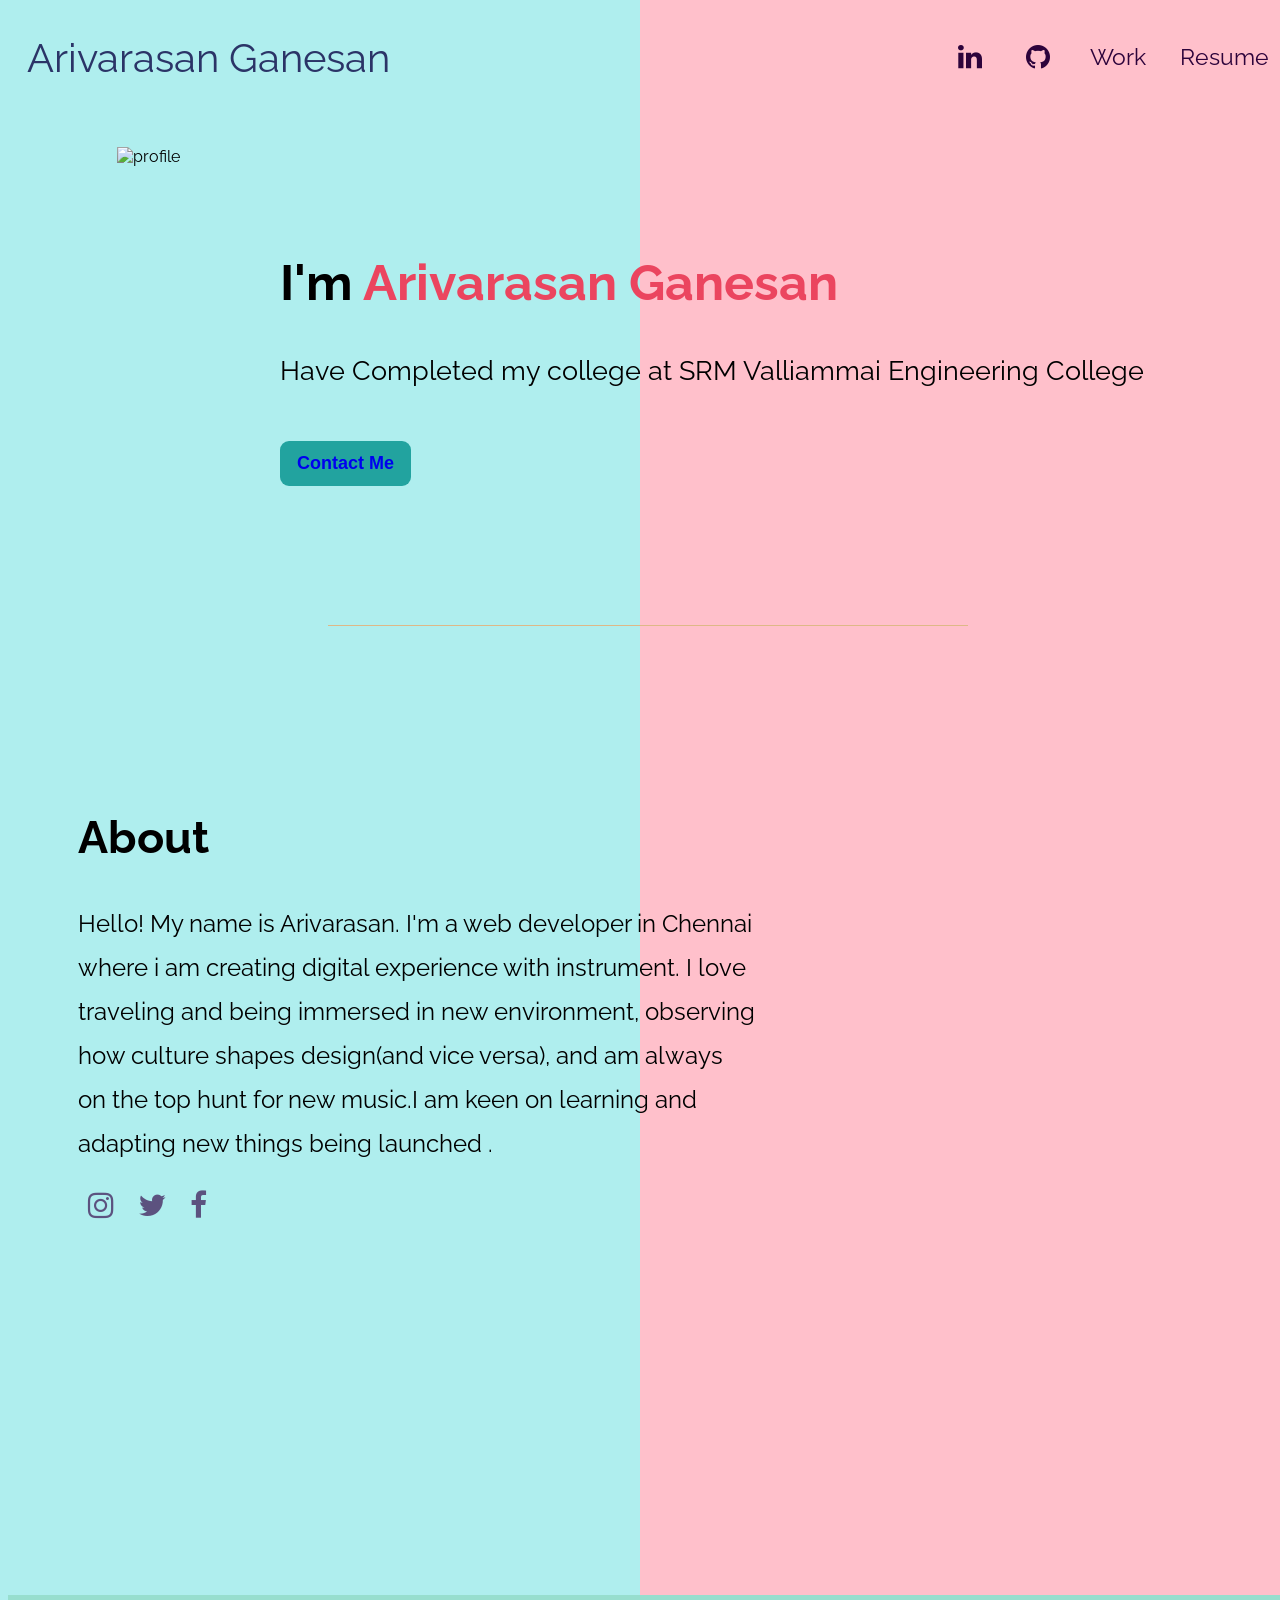
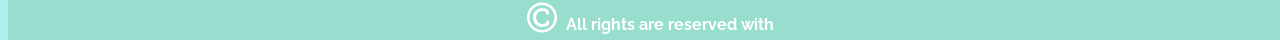
==== index.html @ 055540d0 "Add files via upload initial changes" ====
<!DOCTYPE html>
<html lang="en">

<head>
    <meta charset="UTF-8">
    <meta http-equiv="X-UA-Compatible" content="IE=edge">
    <meta name="viewport" content="width=device-width, initial-scale=1.0">
    <link rel="preconnect" href="https://fonts.googleapis.com">
    <link rel="preconnect" href="https://fonts.gstatic.com" crossorigin>
    <link href="https://fonts.googleapis.com/css2?family=Raleway:wght@500&family=Roboto+Slab&display=swap"
        rel="stylesheet">
    <!-- icon -->
    <link rel='stylesheet' href='https://cdnjs.cloudflare.com/ajax/libs/font-awesome/4.7.0/css/font-awesome.min.css'>
    <!-- icon -->
    <link rel="stylesheet"
        href="https://fonts.googleapis.com/css2?family=Material+Symbols+Outlined:opsz,wght,FILL,GRAD@20..48,100..700,0..1,-50..200" />
    <!--contact --->
    <!-- css -->
    <link rel="website icon" type="png" href="/pictures/logo.png">
    <link rel="stylesheet" href="/start.css">
    <link rel="stylesheet" href="/section.css">
    <link rel="stylesheet" href="/hr.css">
    <title>Arivarasan Portfolio</title>
</head>

<body>

    <!-- NAV BAR -->
    <nav class="navbar">
        <div class="logo">Arivarasan Ganesan</div>
        <ul class="nav-links">
            <div class="menu">
                <a href="https://www.linkedin.com/in/arivarasan-g-6796a5304/" target="blank"><i
                        class='fa fa-linkedin'></i></a>
                <a href="https://github.com/" target="blank"><i class='fa fa-github'></i></a>
                <li><a href="/">Work</a></li>
                <li><a href="/resources/Arivarasan.pdf" target="blank">Resume</a></li>
                </li>
            </div>
        </ul>
    </nav>

    <!-- main page -->
    <section class="main">
        <div class="containe">
            <div class="photo">
                <img src="/resources/Arivarasan.jpg" alt="profile">
            </div>
            <div class="subtitle">
                <h2 class="subtitle-intro"> I'm <span class="subtitle-mainhead">Arivarasan Ganesan </span> </h2>
                <p class="subtitle-passs"> Have Completed my college at SRM Valliammai Engineering College</p>
                <button class="details" type="submit"> <a href="/contact.html" target="_blank">Contact Me</a></button>
            </div>
        </div>
    </section>

    <!-- line -break -->

    <hr class="one">

    <!-- ###############ABOUT################# -->
    <div class="sectiom">
        <div class="container">
            <div class="content-sectiom">
                <div class="title">
                    <h2>About</h2>
                </div>
                <div class="content">
                    <p>
                        Hello! My name is Arivarasan. I'm a web developer in Chennai
                        where i am creating digital experience with instrument.
                        I love traveling and being immersed in new environment, observing
                        how culture shapes design(and vice versa), and am always on the top
                        hunt for new music.I am keen on learning and adapting new things being launched .
                    </p>
                </div>
                <div class="social">
                    <a href="https://www.instagram.com/arivarasan_63/" target="_blank"><i class='fa fa-instagram'
                            style='color:#5C527F'></i></a>
                    <a href="https://x.com/arivarasan_g5" target="_blank"><i class='fa fa-twitter' style='color:#5C527F'></i></a>
                    <a href="" target="_blank"><i class='fa fa-facebook' style='color:#5C527F'></i></a>
                </div>
            </div>
            <div class="image-sectiom">
                <img src="/pictures/about-me.jpg" alt="">
            </div>
        </div>
    </div>

    <footer class="foot-down">
        <div class="foot">
            <h4 style="color: #ffffff;"><i class='fa fa-copyright' style='color: white'></i> All rights are reserved
                with</h4>
        </div>
    </footer>
</body>

</html>
---- start.css ----
/* *{
    margin: 0px;
    padding: 0px;
    box-sizing: border-box;
} */

body{
    font-family: 'Raleway', sans-serif;
    /* background-color: #3D5656; */
    width: 100%;
    height: 100vh;
    background: linear-gradient(
        to right,
        paleturquoise 0%,
        paleturquoise 50%,
        pink 50%,
        pink 100%
      );
}

a {
    text-decoration: none;
}

li {
    list-style: none;
}

.navbar{
    display: flex;
    align-items: center;
    justify-content: space-between;
    padding: 19px;
    color: #3A4F7A;
    /* color: white; */
    color: #2B3467;
}

.nav-links a{
    /* color: white; */
    color: #2D033B;
}

.logo{
    font-size: 40px;
}

.menu{
    display: flex;
    gap: 1.5em;
    font-size: 23px;
    color: #3A4F7A;
}

.menu li:hover {
    text-decoration: underline;
    transition: 0.5s ease-out;
}

.menu i{
    font-size: 28px;
    padding: 0 5px;
}

.containe{
    display: flex;
    justify-content: center;
    width: min(100% - 15px, 1175px);
    margin-inline: auto;
    align-items: center;
}

i:hover{
    text-decoration: underline;
}


img{
    /* height: 449px;
    width: 575px; */
    height: 410px;
    /* width: 525px; */
    vertical-align: top;
    justify-content: left;
    margin-left: 30px;
}

.photo{
    display: flex;
}

.subtitle{
    margin-left: 35px;
    padding-left: 22px;
    line-height: 47px;
    padding: 65px;
}

.subtitle-mainhead{
    color: #EB455F;
}

.subtitle-intro{
    font-size: 50px;
}

.subtitle-passs{
    font-size: 27px;
}

.details{
    margin-top: 20px;
    background-color:#22A39F; 
    /* background-color: #FF597B; */
    color: white !important;
    text-decoration: none;
    border: none;
    padding: 12px 17px;
    border-radius: 9px;
    display: inline-block;
    font-size: 18px;
    cursor: pointer;
    font-weight: 600;
}

.details:hover{
    background-color: burlywood;
    color: white;
}

.subtitle button{
    color: white;
}

.subtitle a{
    text-decoration: none;
}

/* #####################about################### */

.sectiom{
    width: 100%;
    min-height: 100vh;
}

.container{
    width: 100%;
    display: block;
    margin: auto;
    padding-top: 100px;
}

.content-sectiom{
    float: left;
    width: 53%;
    padding: 0px 70px;
}
.image-sectiom{
    float: right;
    width: 40%;
}

.image-sectiom img{
    height: auto;
    width: 80%;
}

.title{
    font-size: 30px;
}

.content-sectiom title{
    text-transform: uppercase;
    font-size: 35px;
}

.content p{
    margin-top: 30px;
    font-size: 24px;
    line-height: 44px;
}

.content-sectiom .social{
    margin-top: 20px;
}

.content-sectiom .social i{
    font-size: 30px;
    padding: 0 10px;
}

.foot-down{
    background-color: #97DECE;
}

.foot{
    justify-content: center;
    text-align: center;
}

.foot i{
    font-size: 35px;
    padding: 5px;
}
---- section.css ----
.main{
    margin: 20px 0;
    padding: 20px 0;
}
---- hr.css ----
hr {
    height: 1px;
    background: burlywood;
    border: none;
    outline: none;
    margin: 3em 3em 5em;
    position: relative;    
}

hr.one {
    width: 50%;
    margin: 3em auto;
}
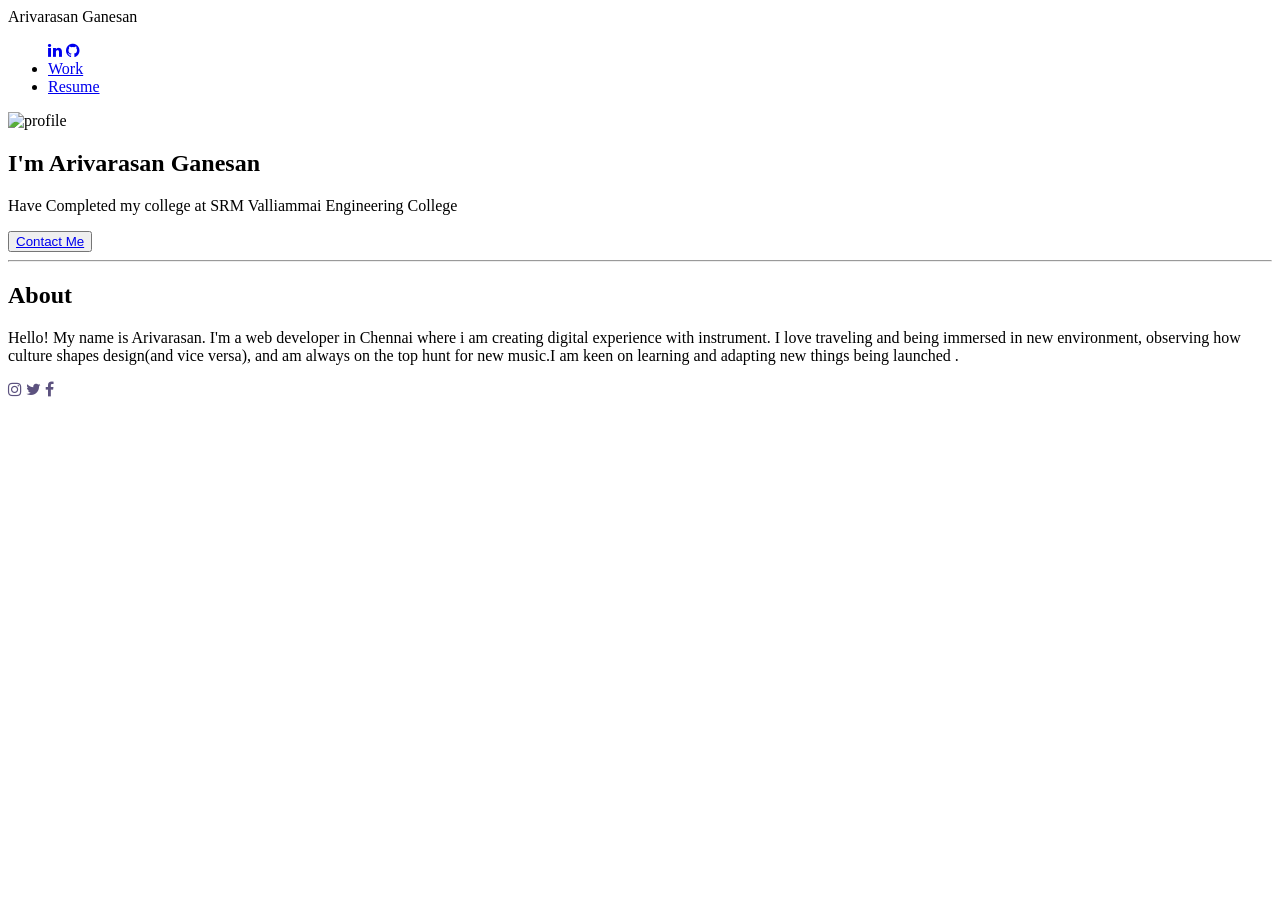
==== commit 157db9f3: "Update index.html" ====
--- a/index.html
+++ b/index.html
@@ -17,9 +17,9 @@
     <!--contact --->
     <!-- css -->
     <link rel="website icon" type="png" href="/pictures/logo.png">
-    <link rel="stylesheet" href="/start.css">
-    <link rel="stylesheet" href="/section.css">
-    <link rel="stylesheet" href="/hr.css">
+    <link rel="stylesheet" href="blob/main/start.css">
+    <link rel="stylesheet" href="blob/main/section.css">
+    <link rel="stylesheet" href="blob/main/hr.css">
     <title>Arivarasan Portfolio</title>
 </head>
 
@@ -34,7 +34,7 @@
                         class='fa fa-linkedin'></i></a>
                 <a href="https://github.com/" target="blank"><i class='fa fa-github'></i></a>
                 <li><a href="/">Work</a></li>
-                <li><a href="/resources/Arivarasan.pdf" target="blank">Resume</a></li>
+                <li><a href="blob/main/resources/Arivarasan.pdf" target="blank">Resume</a></li>
                 </li>
             </div>
         </ul>
@@ -44,7 +44,7 @@
     <section class="main">
         <div class="containe">
             <div class="photo">
-                <img src="/resources/Arivarasan.jpg" alt="profile">
+                <img src="blob/main/resources/Arivarasan.jpg" alt="profile">
             </div>
             <div class="subtitle">
                 <h2 class="subtitle-intro"> I'm <span class="subtitle-mainhead">Arivarasan Ganesan </span> </h2>
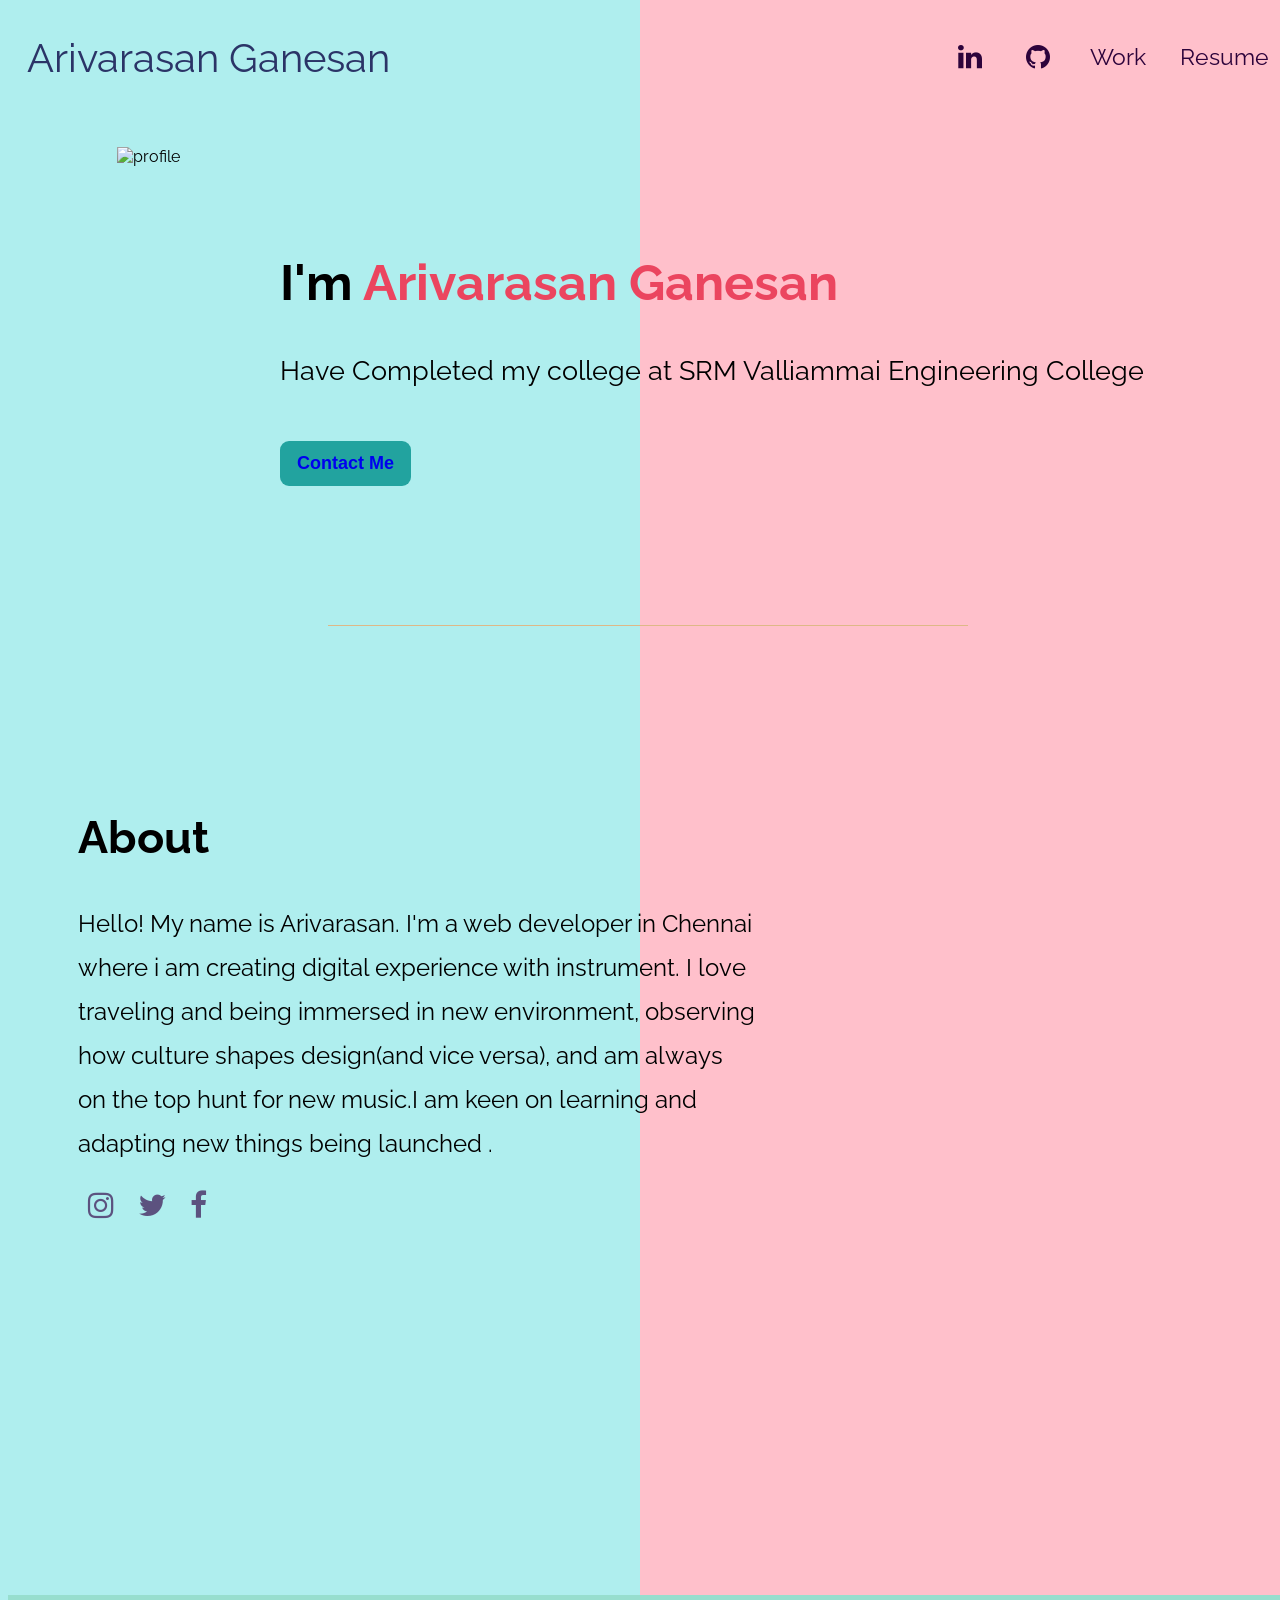
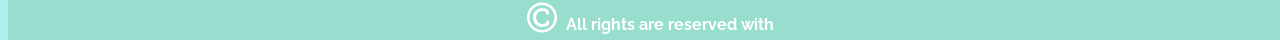
==== commit 64b4f753: "Update index.html" ====
--- a/index.html
+++ b/index.html
@@ -17,10 +17,234 @@
     <!--contact --->
     <!-- css -->
     <link rel="website icon" type="png" href="/pictures/logo.png">
-    <link rel="stylesheet" href="blob/main/start.css">
+<!--     <link rel="stylesheet" href="blob/main/start.css"> -->
     <link rel="stylesheet" href="blob/main/section.css">
     <link rel="stylesheet" href="blob/main/hr.css">
     <title>Arivarasan Portfolio</title>
+    <style>
+        /* *{
+    margin: 0px;
+    padding: 0px;
+    box-sizing: border-box;
+} */
+
+hr {
+    height: 1px;
+    background: burlywood;
+    border: none;
+    outline: none;
+    margin: 3em 3em 5em;
+    position: relative;    
+}
+
+hr.one {
+    width: 50%;
+    margin: 3em auto;
+}
+.main{
+    margin: 20px 0;
+    padding: 20px 0;
+}
+body{
+    font-family: 'Raleway', sans-serif;
+    /* background-color: #3D5656; */
+    width: 100%;
+    height: 100vh;
+    background: linear-gradient(
+        to right,
+        paleturquoise 0%,
+        paleturquoise 50%,
+        pink 50%,
+        pink 100%
+      );
+}
+
+a {
+    text-decoration: none;
+}
+
+li {
+    list-style: none;
+}
+
+.navbar{
+    display: flex;
+    align-items: center;
+    justify-content: space-between;
+    padding: 19px;
+    color: #3A4F7A;
+    /* color: white; */
+    color: #2B3467;
+}
+
+.nav-links a{
+    /* color: white; */
+    color: #2D033B;
+}
+
+.logo{
+    font-size: 40px;
+}
+
+.menu{
+    display: flex;
+    gap: 1.5em;
+    font-size: 23px;
+    color: #3A4F7A;
+}
+
+.menu li:hover {
+    text-decoration: underline;
+    transition: 0.5s ease-out;
+}
+
+.menu i{
+    font-size: 28px;
+    padding: 0 5px;
+}
+
+.containe{
+    display: flex;
+    justify-content: center;
+    width: min(100% - 15px, 1175px);
+    margin-inline: auto;
+    align-items: center;
+}
+
+i:hover{
+    text-decoration: underline;
+}
+
+
+img{
+    /* height: 449px;
+    width: 575px; */
+    height: 410px;
+    /* width: 525px; */
+    vertical-align: top;
+    justify-content: left;
+    margin-left: 30px;
+}
+
+.photo{
+    display: flex;
+}
+
+.subtitle{
+    margin-left: 35px;
+    padding-left: 22px;
+    line-height: 47px;
+    padding: 65px;
+}
+
+.subtitle-mainhead{
+    color: #EB455F;
+}
+
+.subtitle-intro{
+    font-size: 50px;
+}
+
+.subtitle-passs{
+    font-size: 27px;
+}
+
+.details{
+    margin-top: 20px;
+    background-color:#22A39F; 
+    /* background-color: #FF597B; */
+    color: white !important;
+    text-decoration: none;
+    border: none;
+    padding: 12px 17px;
+    border-radius: 9px;
+    display: inline-block;
+    font-size: 18px;
+    cursor: pointer;
+    font-weight: 600;
+}
+
+.details:hover{
+    background-color: burlywood;
+    color: white;
+}
+
+.subtitle button{
+    color: white;
+}
+
+.subtitle a{
+    text-decoration: none;
+}
+
+/* #####################about################### */
+
+.sectiom{
+    width: 100%;
+    min-height: 100vh;
+}
+
+.container{
+    width: 100%;
+    display: block;
+    margin: auto;
+    padding-top: 100px;
+}
+
+.content-sectiom{
+    float: left;
+    width: 53%;
+    padding: 0px 70px;
+}
+.image-sectiom{
+    float: right;
+    width: 40%;
+}
+
+.image-sectiom img{
+    height: auto;
+    width: 80%;
+}
+
+.title{
+    font-size: 30px;
+}
+
+.content-sectiom title{
+    text-transform: uppercase;
+    font-size: 35px;
+}
+
+.content p{
+    margin-top: 30px;
+    font-size: 24px;
+    line-height: 44px;
+}
+
+.content-sectiom .social{
+    margin-top: 20px;
+}
+
+.content-sectiom .social i{
+    font-size: 30px;
+    padding: 0 10px;
+}
+
+.foot-down{
+    background-color: #97DECE;
+}
+
+.foot{
+    justify-content: center;
+    text-align: center;
+}
+
+.foot i{
+    font-size: 35px;
+    padding: 5px;
+}
+
+    </style>
 </head>
 
 <body>
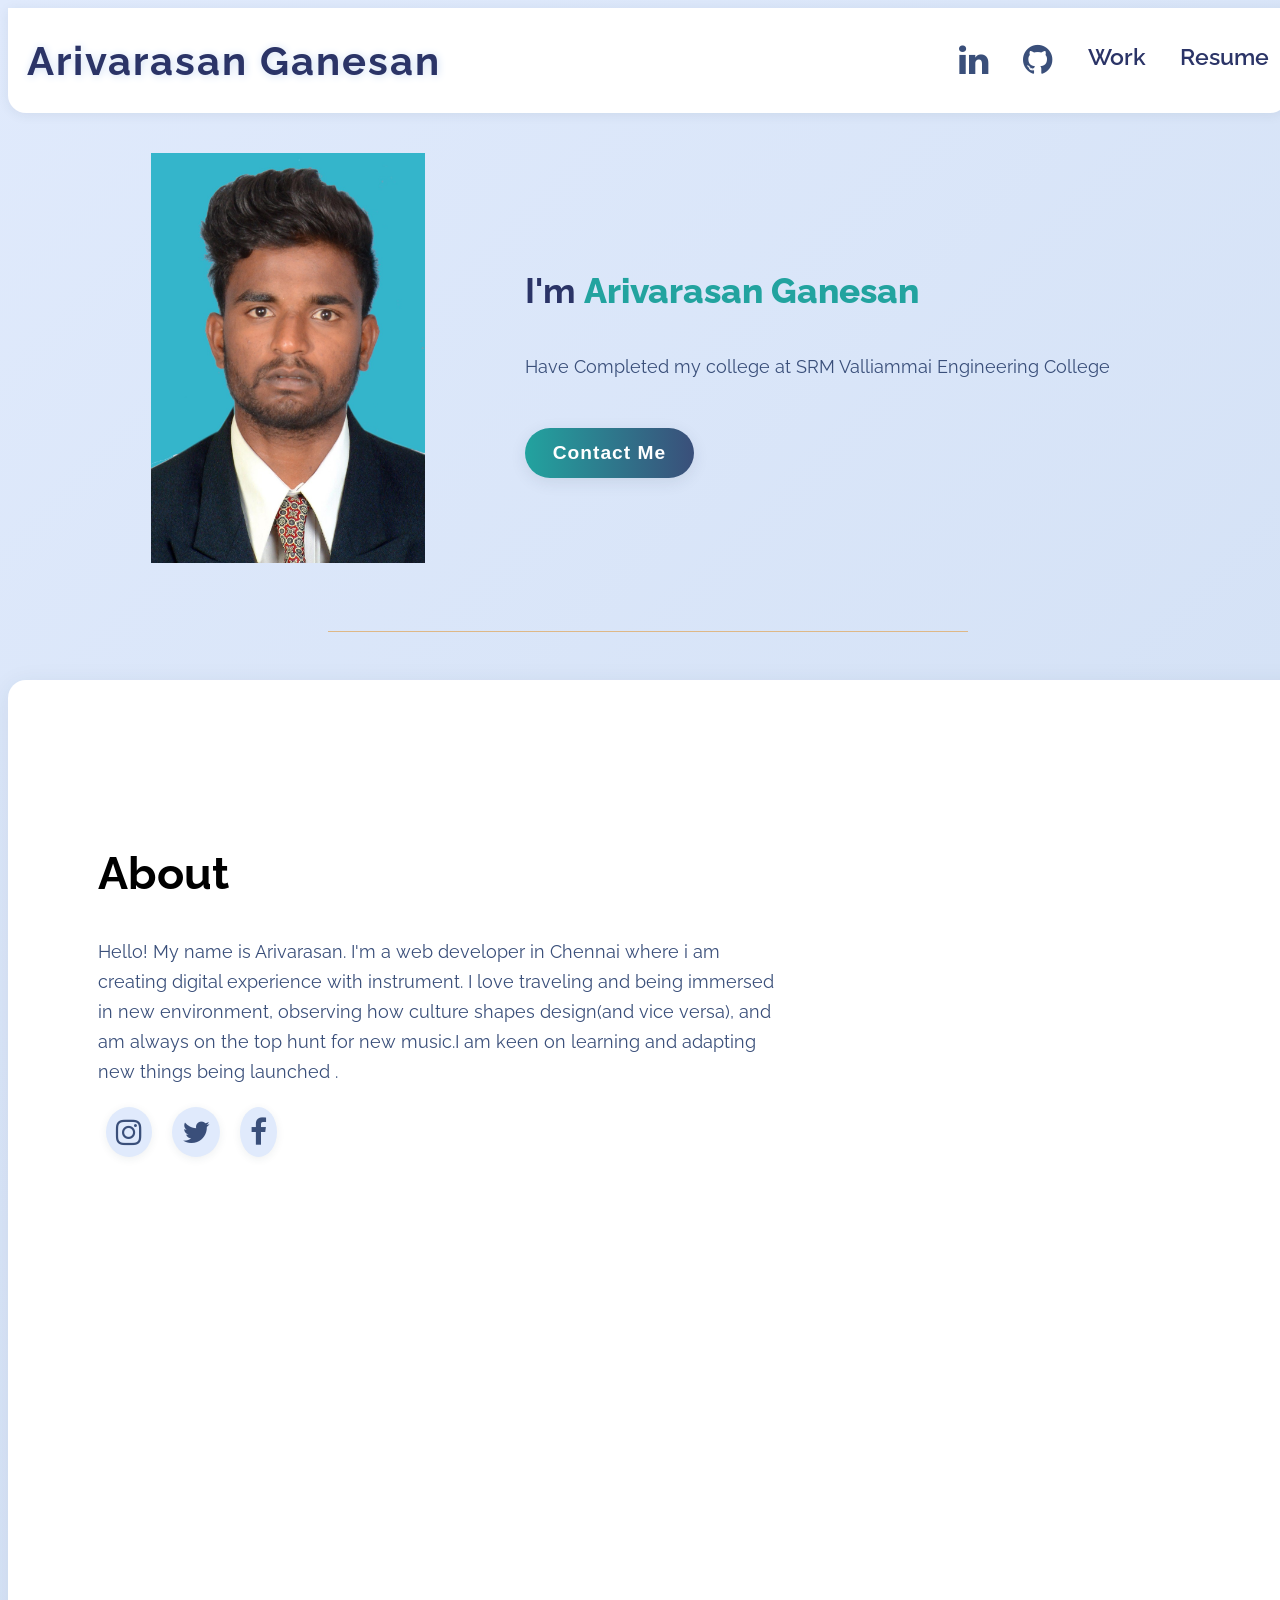
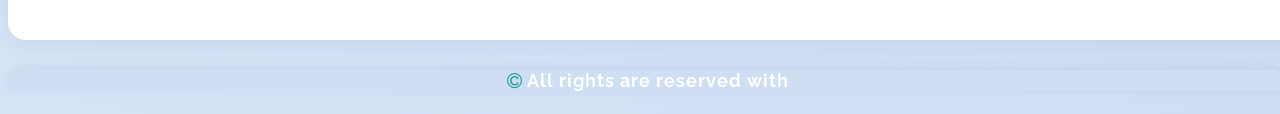
==== commit fc1c2d7d: "new design added" ====
--- a/index.html
+++ b/index.html
@@ -17,234 +17,10 @@
     <!--contact --->
     <!-- css -->
     <link rel="website icon" type="png" href="/pictures/logo.png">
-<!--     <link rel="stylesheet" href="blob/main/start.css"> -->
-    <link rel="stylesheet" href="blob/main/section.css">
-    <link rel="stylesheet" href="blob/main/hr.css">
+    <link rel="stylesheet" href="/start.css">
+    <link rel="stylesheet" href="/section.css">
+    <link rel="stylesheet" href="/hr.css">
     <title>Arivarasan Portfolio</title>
-    <style>
-        /* *{
-    margin: 0px;
-    padding: 0px;
-    box-sizing: border-box;
-} */
-
-hr {
-    height: 1px;
-    background: burlywood;
-    border: none;
-    outline: none;
-    margin: 3em 3em 5em;
-    position: relative;    
-}
-
-hr.one {
-    width: 50%;
-    margin: 3em auto;
-}
-.main{
-    margin: 20px 0;
-    padding: 20px 0;
-}
-body{
-    font-family: 'Raleway', sans-serif;
-    /* background-color: #3D5656; */
-    width: 100%;
-    height: 100vh;
-    background: linear-gradient(
-        to right,
-        paleturquoise 0%,
-        paleturquoise 50%,
-        pink 50%,
-        pink 100%
-      );
-}
-
-a {
-    text-decoration: none;
-}
-
-li {
-    list-style: none;
-}
-
-.navbar{
-    display: flex;
-    align-items: center;
-    justify-content: space-between;
-    padding: 19px;
-    color: #3A4F7A;
-    /* color: white; */
-    color: #2B3467;
-}
-
-.nav-links a{
-    /* color: white; */
-    color: #2D033B;
-}
-
-.logo{
-    font-size: 40px;
-}
-
-.menu{
-    display: flex;
-    gap: 1.5em;
-    font-size: 23px;
-    color: #3A4F7A;
-}
-
-.menu li:hover {
-    text-decoration: underline;
-    transition: 0.5s ease-out;
-}
-
-.menu i{
-    font-size: 28px;
-    padding: 0 5px;
-}
-
-.containe{
-    display: flex;
-    justify-content: center;
-    width: min(100% - 15px, 1175px);
-    margin-inline: auto;
-    align-items: center;
-}
-
-i:hover{
-    text-decoration: underline;
-}
-
-
-img{
-    /* height: 449px;
-    width: 575px; */
-    height: 410px;
-    /* width: 525px; */
-    vertical-align: top;
-    justify-content: left;
-    margin-left: 30px;
-}
-
-.photo{
-    display: flex;
-}
-
-.subtitle{
-    margin-left: 35px;
-    padding-left: 22px;
-    line-height: 47px;
-    padding: 65px;
-}
-
-.subtitle-mainhead{
-    color: #EB455F;
-}
-
-.subtitle-intro{
-    font-size: 50px;
-}
-
-.subtitle-passs{
-    font-size: 27px;
-}
-
-.details{
-    margin-top: 20px;
-    background-color:#22A39F; 
-    /* background-color: #FF597B; */
-    color: white !important;
-    text-decoration: none;
-    border: none;
-    padding: 12px 17px;
-    border-radius: 9px;
-    display: inline-block;
-    font-size: 18px;
-    cursor: pointer;
-    font-weight: 600;
-}
-
-.details:hover{
-    background-color: burlywood;
-    color: white;
-}
-
-.subtitle button{
-    color: white;
-}
-
-.subtitle a{
-    text-decoration: none;
-}
-
-/* #####################about################### */
-
-.sectiom{
-    width: 100%;
-    min-height: 100vh;
-}
-
-.container{
-    width: 100%;
-    display: block;
-    margin: auto;
-    padding-top: 100px;
-}
-
-.content-sectiom{
-    float: left;
-    width: 53%;
-    padding: 0px 70px;
-}
-.image-sectiom{
-    float: right;
-    width: 40%;
-}
-
-.image-sectiom img{
-    height: auto;
-    width: 80%;
-}
-
-.title{
-    font-size: 30px;
-}
-
-.content-sectiom title{
-    text-transform: uppercase;
-    font-size: 35px;
-}
-
-.content p{
-    margin-top: 30px;
-    font-size: 24px;
-    line-height: 44px;
-}
-
-.content-sectiom .social{
-    margin-top: 20px;
-}
-
-.content-sectiom .social i{
-    font-size: 30px;
-    padding: 0 10px;
-}
-
-.foot-down{
-    background-color: #97DECE;
-}
-
-.foot{
-    justify-content: center;
-    text-align: center;
-}
-
-.foot i{
-    font-size: 35px;
-    padding: 5px;
-}
-
-    </style>
 </head>
 
 <body>
@@ -258,7 +34,7 @@
                         class='fa fa-linkedin'></i></a>
                 <a href="https://github.com/" target="blank"><i class='fa fa-github'></i></a>
                 <li><a href="/">Work</a></li>
-                <li><a href="blob/main/resources/Arivarasan.pdf" target="blank">Resume</a></li>
+                <li><a href="/resources/Arivarasan.pdf" target="blank">Resume</a></li>
                 </li>
             </div>
         </ul>
@@ -268,12 +44,14 @@
     <section class="main">
         <div class="containe">
             <div class="photo">
-                <img src="blob/main/resources/Arivarasan.jpg" alt="profile">
+                <img src="/resources/Arivarasan.jpg" alt="profile">
             </div>
             <div class="subtitle">
                 <h2 class="subtitle-intro"> I'm <span class="subtitle-mainhead">Arivarasan Ganesan </span> </h2>
                 <p class="subtitle-passs"> Have Completed my college at SRM Valliammai Engineering College</p>
-                <button class="details" type="submit"> <a href="/contact.html" target="_blank">Contact Me</a></button>
+                <button class="details" type="button">
+                    <a href="/contact.html" target="_blank">Contact Me</a>
+                </button>
             </div>
         </div>
     </section>
--- a/start.css
+++ b/start.css
@@ -0,0 +1,400 @@
+/* *{
+    margin: 0px;
+    padding: 0px;
+    box-sizing: border-box;
+} */
+
+body {
+  font-family: 'Raleway', sans-serif;
+  min-height: 100vh;
+  width: 100%;
+  background: linear-gradient(135deg, #e0eafc 0%, #cfdef3 100%);
+}
+
+a {
+    text-decoration: none;
+}
+
+li {
+    list-style: none;
+}
+
+.navbar{
+    display: flex;
+    align-items: center;
+    justify-content: space-between;
+    padding: 19px;
+    color: #3A4F7A;
+    /* color: white; */
+    color: #2B3467;
+    background: #fff;
+    box-shadow: 0 2px 12px rgba(44,62,80,0.08);
+    border-radius: 0 0 18px 18px;
+}
+
+.nav-links a{
+    /* color: white; */
+    color: #2B3467;
+}
+
+.logo{
+    font-size: 2.5em;
+    font-weight: bold;
+    letter-spacing: 2px;
+    color: #2B3467;
+    text-shadow: 1px 1px 8px #cfdef3;
+}
+
+.menu{
+    display: flex;
+    gap: 1.5em;
+    font-size: 23px;
+    color: #3A4F7A;
+}
+
+.menu a, .menu li a {
+  color: #2B3467;
+  font-weight: 600;
+  transition: color 0.3s;
+}
+.menu a:hover, .menu li a:hover {
+  color: #3A4F7A;
+}
+
+.menu i{
+    font-size: 1.5em;
+    color: #3A4F7A;
+    transition: color 0.3s;
+}
+.menu i:hover {
+  color: #22A39F;
+}
+
+.menu-toggle {
+  color: #2B3467;
+}
+
+.containe{
+    display: flex;
+    justify-content: center;
+    width: min(100% - 15px, 1175px);
+    margin-inline: auto;
+    align-items: center;
+}
+
+i:hover{
+    text-decoration: underline;
+}
+
+
+img{
+    /* height: 449px;
+    width: 575px; */
+    height: 410px;
+    /* width: 525px; */
+    vertical-align: top;
+    justify-content: left;
+    margin-left: 30px;
+}
+
+.photo{
+    display: flex;
+}
+
+.subtitle{
+    margin-left: 35px;
+    padding-left: 22px;
+    line-height: 47px;
+    padding: 65px;
+}
+
+.subtitle-mainhead{
+    color: #22A39F;
+    font-weight: 800;
+}
+
+.subtitle-intro{
+    font-size: 2.2em;
+    color: #2B3467;
+}
+
+.subtitle-passs{
+    font-size: 1.1em;
+    color: #3A4F7A;
+}
+
+.details{
+    margin-top: 20px;
+    background: linear-gradient(90deg, #22A39F 0%, #3A4F7A 100%);
+    color: #fff !important;
+    border: none;
+    padding: 14px 28px;
+    border-radius: 30px;
+    display: inline-block;
+    font-size: 1.2em;
+    font-weight: 700;
+    box-shadow: 0 4px 16px rgba(44,62,80,0.10);
+    transition: background 0.3s, transform 0.2s;
+    cursor: pointer;
+}
+
+.details:hover{
+    background: linear-gradient(90deg, #3A4F7A 0%, #22A39F 100%);
+    transform: scale(1.05);
+    color: #fff;
+}
+
+.details a {
+  position: relative;
+  z-index: 1;
+  color: #fff !important;
+  text-decoration: none;
+  font-weight: 700;
+  letter-spacing: 1px;
+}
+
+.subtitle button{
+    color: white;
+}
+
+.subtitle a{
+    text-decoration: none;
+}
+
+/* #####################about################### */
+
+.sectiom{
+    width: 100%;
+    min-height: 100vh;
+    background: #fff;
+    border-radius: 18px;
+    box-shadow: 0 4px 24px rgba(44,62,80,0.08);
+    margin: 30px auto;
+    padding: 30px 20px;
+}
+
+.container{
+    width: 100%;
+    display: block;
+    margin: auto;
+    padding-top: 100px;
+}
+
+.content-sectiom{
+    float: left;
+    width: 53%;
+    padding: 0px 70px;
+}
+.image-sectiom{
+    float: right;
+    width: 40%;
+}
+
+.image-sectiom img{
+    height: auto;
+    width: 80%;
+}
+
+.title{
+    font-size: 30px;
+}
+
+.content-sectiom title{
+    text-transform: uppercase;
+    font-size: 35px;
+}
+
+.content p{
+    color: #3A4F7A;
+    font-size: 1.1em;
+    line-height: 1.7;
+}
+
+.content-sectiom .social{
+    margin-top: 20px;
+}
+
+.content-sectiom .social i{
+    font-size: 30px;
+    padding: 0 10px;
+    background: #e0eafc;
+    border-radius: 50%;
+    padding: 10px;
+    color: #3A4F7A !important;
+    margin: 0 8px;
+    box-shadow: 0 2px 8px rgba(44,62,80,0.08);
+    transition: background 0.3s, transform 0.2s;
+}
+
+.social i:hover {
+  background: #22A39F;
+  color: #fff !important;
+  transform: scale(1.1);
+}
+
+.foot-down{
+    background: #cfdef3;
+    color: #2B3467;
+    border-radius: 18px 18px 0 0;
+    box-shadow: 0 -2px 12px rgba(44,62,80,0.08);
+}
+
+.foot{
+    justify-content: center;
+    text-align: center;
+}
+
+.foot h4 {
+  color: #3A4F7A;
+  font-size: 1.1em;
+  letter-spacing: 1px;
+}
+
+.foot i{
+    color: #22A39F !important;
+}
+
+.menu-toggle {
+  display: none;
+}
+@media (max-width: 600px) {
+  body {
+    font-size: 16px;
+    background: linear-gradient(
+      to bottom,
+      paleturquoise 0%,
+      pink 100%
+    );
+  }
+  .navbar {
+    flex-direction: row;
+    flex-wrap: wrap;
+    align-items: center;
+    padding: 10px;
+  }
+  .logo {
+    font-size: 1.5em;
+    margin-bottom: 0;
+  }
+  .menu-toggle {
+    display: block;
+    background: none;
+    border: none;
+    font-size: 2em;
+    color: #2B3467;
+    margin-left: auto;
+    cursor: pointer;
+  }
+  .nav-links {
+    display: none;
+    width: 100%;
+    flex-direction: column;
+    background: #fff;
+    position: absolute;
+    top: 60px;
+    left: 0;
+    z-index: 100;
+    box-shadow: 0 2px 8px rgba(0,0,0,0.1);
+  }
+  .nav-links.active {
+    display: flex;
+  }
+  .menu {
+    flex-direction: column;
+    gap: 0.5em;
+    width: 100%;
+    text-align: center;
+  }
+  .nav-links a {
+    font-size: 1em;
+    padding: 10px 0;
+    display: block;
+  }
+}
+@media (max-width: 900px) {
+  .containe {
+    flex-direction: column;
+    align-items: center;
+    padding: 10px;
+  }
+  .photo img {
+    width: 80vw;
+    height: auto;
+    margin-left: 0;
+    margin-bottom: 20px;
+    max-width: 300px;
+  }
+  .subtitle {
+    margin-left: 0;
+    padding: 20px 10px;
+    text-align: center;
+    line-height: 1.4;
+  }
+  .subtitle-intro {
+    font-size: 2em;
+  }
+  .subtitle-passs {
+    font-size: 1em;
+  }
+  .details {
+    font-size: 1em;
+    padding: 10px 15px;
+  }
+  .about-flex {
+    display: flex;
+    flex-direction: column;
+    align-items: center;
+    gap: 20px;
+  }
+  .content-sectiom, .image-sectiom {
+    float: none;
+    width: 100%;
+    padding: 0;
+    text-align: center;
+  }
+  .image-sectiom img {
+    width: 80vw;
+    max-width: 300px;
+    height: auto;
+  }
+}
+
+/* Fade-in animation for main sections */
+@keyframes fadeInUp {
+  0% {
+    opacity: 0;
+    transform: translateY(40px);
+  }
+  100% {
+    opacity: 1;
+    transform: translateY(0);
+  }
+}
+.main, .sectiom, .navbar, .foot-down {
+  animation: fadeInUp 1s ease;
+}
+
+/* Button hover transition */
+.details {
+  transition: background 0.3s, transform 0.2s, box-shadow 0.3s;
+}
+.details:hover {
+  box-shadow: 0 8px 24px rgba(44,62,80,0.18);
+}
+
+/* Image hover effect */
+.photo img, .image-sectiom img {
+  transition: transform 0.4s cubic-bezier(.25,.8,.25,1), box-shadow 0.3s;
+}
+.photo img:hover, .image-sectiom img:hover {
+  transform: scale(1.05) rotate(-2deg);
+  box-shadow: 0 8px 32px rgba(44,62,80,0.18);
+}
+
+/* Social icon hover effect */
+.social i {
+  transition: background 0.3s, transform 0.2s, box-shadow 0.3s;
+}
+.social i:hover {
+  box-shadow: 0 4px 16px rgba(34,163,159,0.18);
+}
--- a/section.css
+++ b/section.css
@@ -0,0 +1,4 @@
+.main{
+    margin: 20px 0;
+    padding: 20px 0;
+}
--- a/hr.css
+++ b/hr.css
@@ -0,0 +1,14 @@
+
+hr {
+    height: 1px;
+    background: burlywood;
+    border: none;
+    outline: none;
+    margin: 3em 3em 5em;
+    position: relative;    
+}
+
+hr.one {
+    width: 50%;
+    margin: 3em auto;
+}
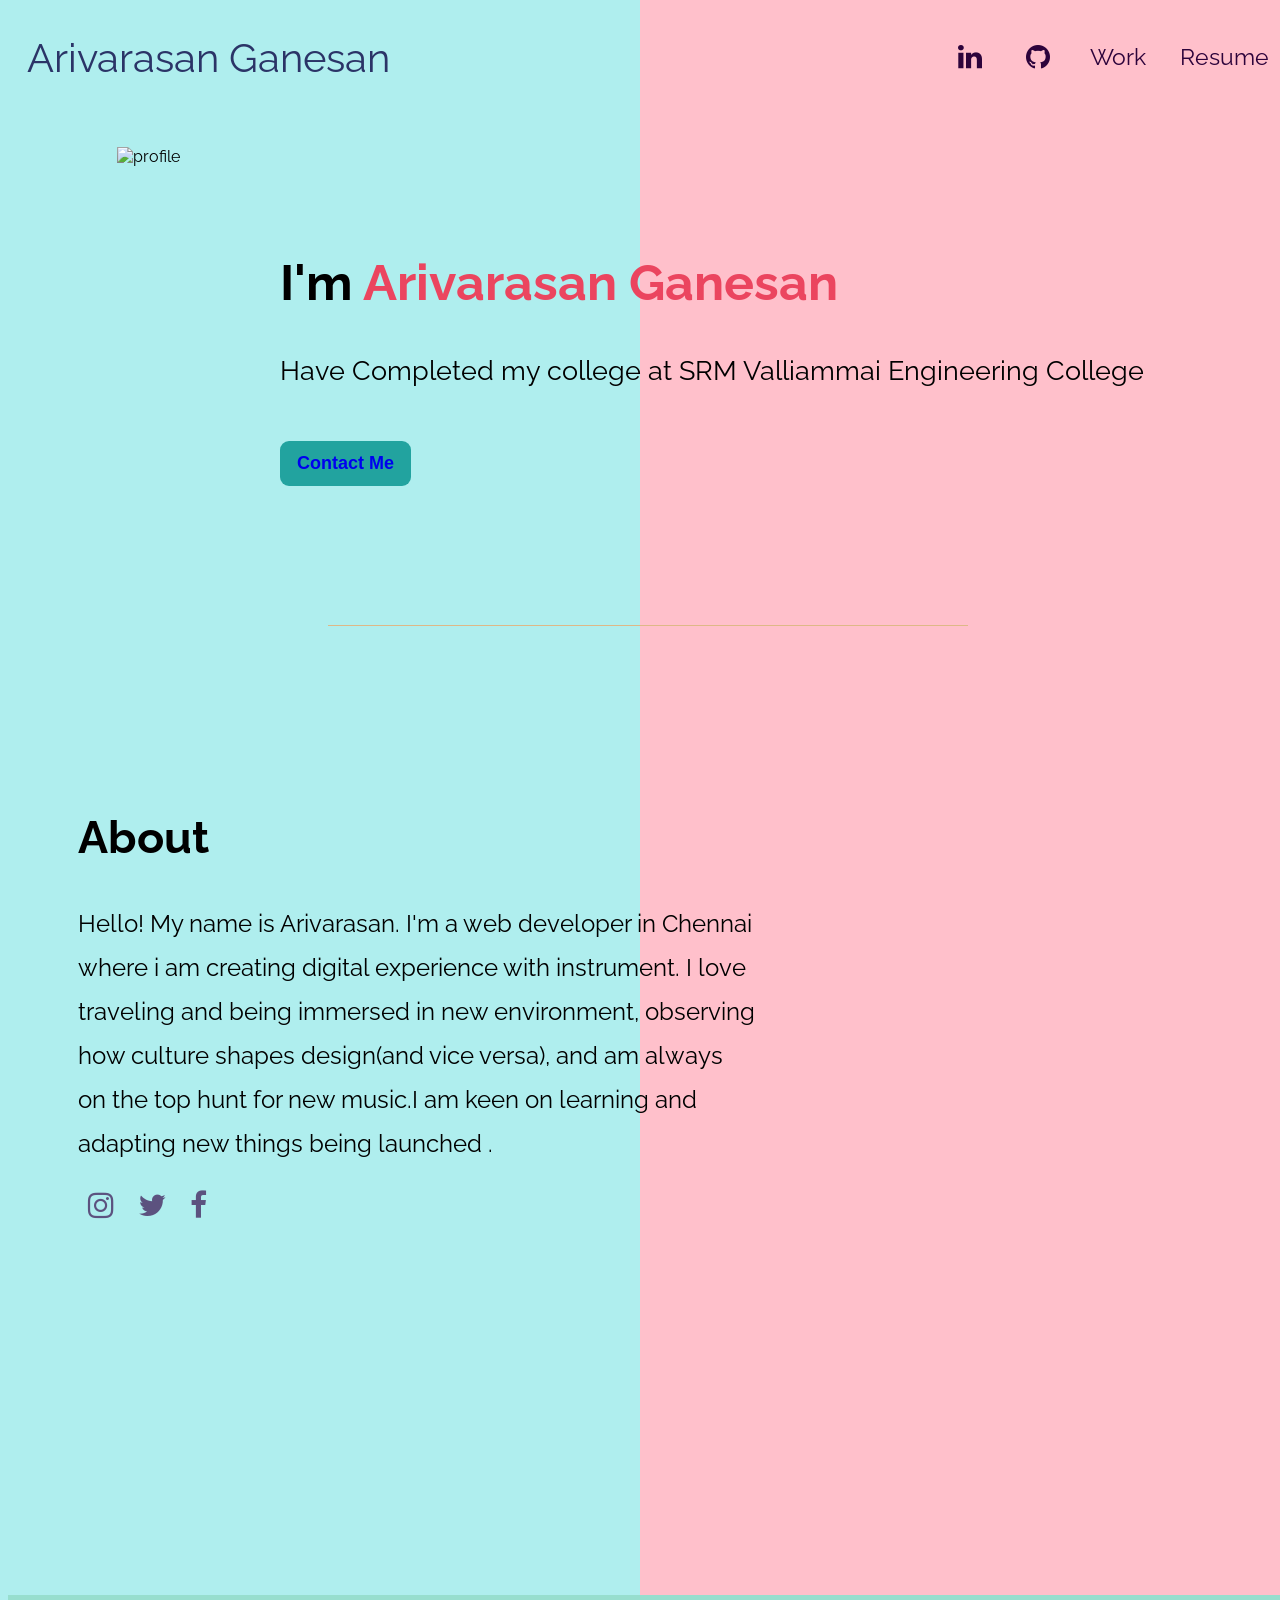
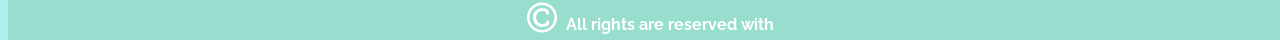
==== commit 8c162eca: "Merge branch 'main' of https://github.com/ARIVARASAN265/arivarasan.github.io" ====
--- a/index.html
+++ b/index.html
@@ -17,10 +17,234 @@
     <!--contact --->
     <!-- css -->
     <link rel="website icon" type="png" href="/pictures/logo.png">
-    <link rel="stylesheet" href="/start.css">
-    <link rel="stylesheet" href="/section.css">
-    <link rel="stylesheet" href="/hr.css">
+<!--     <link rel="stylesheet" href="blob/main/start.css"> -->
+    <link rel="stylesheet" href="blob/main/section.css">
+    <link rel="stylesheet" href="blob/main/hr.css">
     <title>Arivarasan Portfolio</title>
+    <style>
+        /* *{
+    margin: 0px;
+    padding: 0px;
+    box-sizing: border-box;
+} */
+
+hr {
+    height: 1px;
+    background: burlywood;
+    border: none;
+    outline: none;
+    margin: 3em 3em 5em;
+    position: relative;    
+}
+
+hr.one {
+    width: 50%;
+    margin: 3em auto;
+}
+.main{
+    margin: 20px 0;
+    padding: 20px 0;
+}
+body{
+    font-family: 'Raleway', sans-serif;
+    /* background-color: #3D5656; */
+    width: 100%;
+    height: 100vh;
+    background: linear-gradient(
+        to right,
+        paleturquoise 0%,
+        paleturquoise 50%,
+        pink 50%,
+        pink 100%
+      );
+}
+
+a {
+    text-decoration: none;
+}
+
+li {
+    list-style: none;
+}
+
+.navbar{
+    display: flex;
+    align-items: center;
+    justify-content: space-between;
+    padding: 19px;
+    color: #3A4F7A;
+    /* color: white; */
+    color: #2B3467;
+}
+
+.nav-links a{
+    /* color: white; */
+    color: #2D033B;
+}
+
+.logo{
+    font-size: 40px;
+}
+
+.menu{
+    display: flex;
+    gap: 1.5em;
+    font-size: 23px;
+    color: #3A4F7A;
+}
+
+.menu li:hover {
+    text-decoration: underline;
+    transition: 0.5s ease-out;
+}
+
+.menu i{
+    font-size: 28px;
+    padding: 0 5px;
+}
+
+.containe{
+    display: flex;
+    justify-content: center;
+    width: min(100% - 15px, 1175px);
+    margin-inline: auto;
+    align-items: center;
+}
+
+i:hover{
+    text-decoration: underline;
+}
+
+
+img{
+    /* height: 449px;
+    width: 575px; */
+    height: 410px;
+    /* width: 525px; */
+    vertical-align: top;
+    justify-content: left;
+    margin-left: 30px;
+}
+
+.photo{
+    display: flex;
+}
+
+.subtitle{
+    margin-left: 35px;
+    padding-left: 22px;
+    line-height: 47px;
+    padding: 65px;
+}
+
+.subtitle-mainhead{
+    color: #EB455F;
+}
+
+.subtitle-intro{
+    font-size: 50px;
+}
+
+.subtitle-passs{
+    font-size: 27px;
+}
+
+.details{
+    margin-top: 20px;
+    background-color:#22A39F; 
+    /* background-color: #FF597B; */
+    color: white !important;
+    text-decoration: none;
+    border: none;
+    padding: 12px 17px;
+    border-radius: 9px;
+    display: inline-block;
+    font-size: 18px;
+    cursor: pointer;
+    font-weight: 600;
+}
+
+.details:hover{
+    background-color: burlywood;
+    color: white;
+}
+
+.subtitle button{
+    color: white;
+}
+
+.subtitle a{
+    text-decoration: none;
+}
+
+/* #####################about################### */
+
+.sectiom{
+    width: 100%;
+    min-height: 100vh;
+}
+
+.container{
+    width: 100%;
+    display: block;
+    margin: auto;
+    padding-top: 100px;
+}
+
+.content-sectiom{
+    float: left;
+    width: 53%;
+    padding: 0px 70px;
+}
+.image-sectiom{
+    float: right;
+    width: 40%;
+}
+
+.image-sectiom img{
+    height: auto;
+    width: 80%;
+}
+
+.title{
+    font-size: 30px;
+}
+
+.content-sectiom title{
+    text-transform: uppercase;
+    font-size: 35px;
+}
+
+.content p{
+    margin-top: 30px;
+    font-size: 24px;
+    line-height: 44px;
+}
+
+.content-sectiom .social{
+    margin-top: 20px;
+}
+
+.content-sectiom .social i{
+    font-size: 30px;
+    padding: 0 10px;
+}
+
+.foot-down{
+    background-color: #97DECE;
+}
+
+.foot{
+    justify-content: center;
+    text-align: center;
+}
+
+.foot i{
+    font-size: 35px;
+    padding: 5px;
+}
+
+    </style>
 </head>
 
 <body>
@@ -34,7 +258,7 @@
                         class='fa fa-linkedin'></i></a>
                 <a href="https://github.com/" target="blank"><i class='fa fa-github'></i></a>
                 <li><a href="/">Work</a></li>
-                <li><a href="/resources/Arivarasan.pdf" target="blank">Resume</a></li>
+                <li><a href="blob/main/resources/Arivarasan.pdf" target="blank">Resume</a></li>
                 </li>
             </div>
         </ul>
@@ -44,7 +268,7 @@
     <section class="main">
         <div class="containe">
             <div class="photo">
-                <img src="/resources/Arivarasan.jpg" alt="profile">
+                <img src="blob/main/resources/Arivarasan.jpg" alt="profile">
             </div>
             <div class="subtitle">
                 <h2 class="subtitle-intro"> I'm <span class="subtitle-mainhead">Arivarasan Ganesan </span> </h2>
